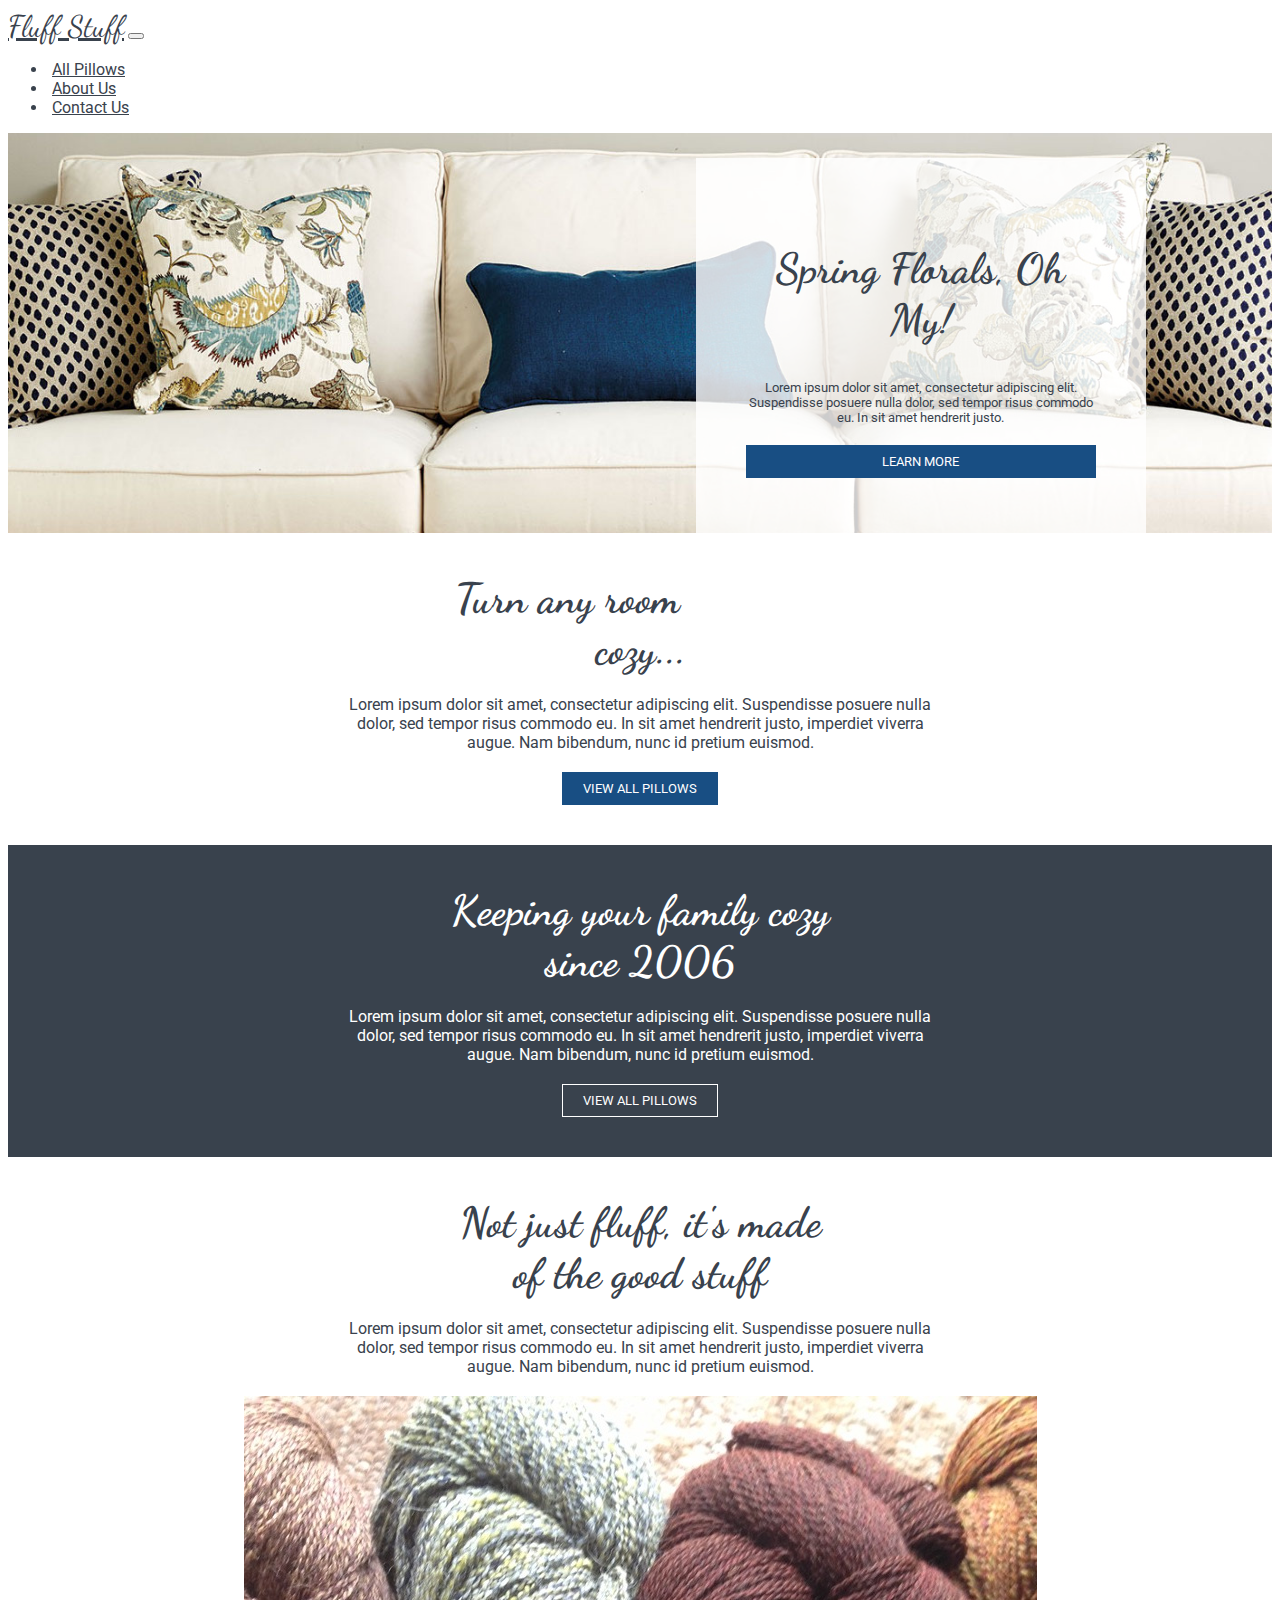
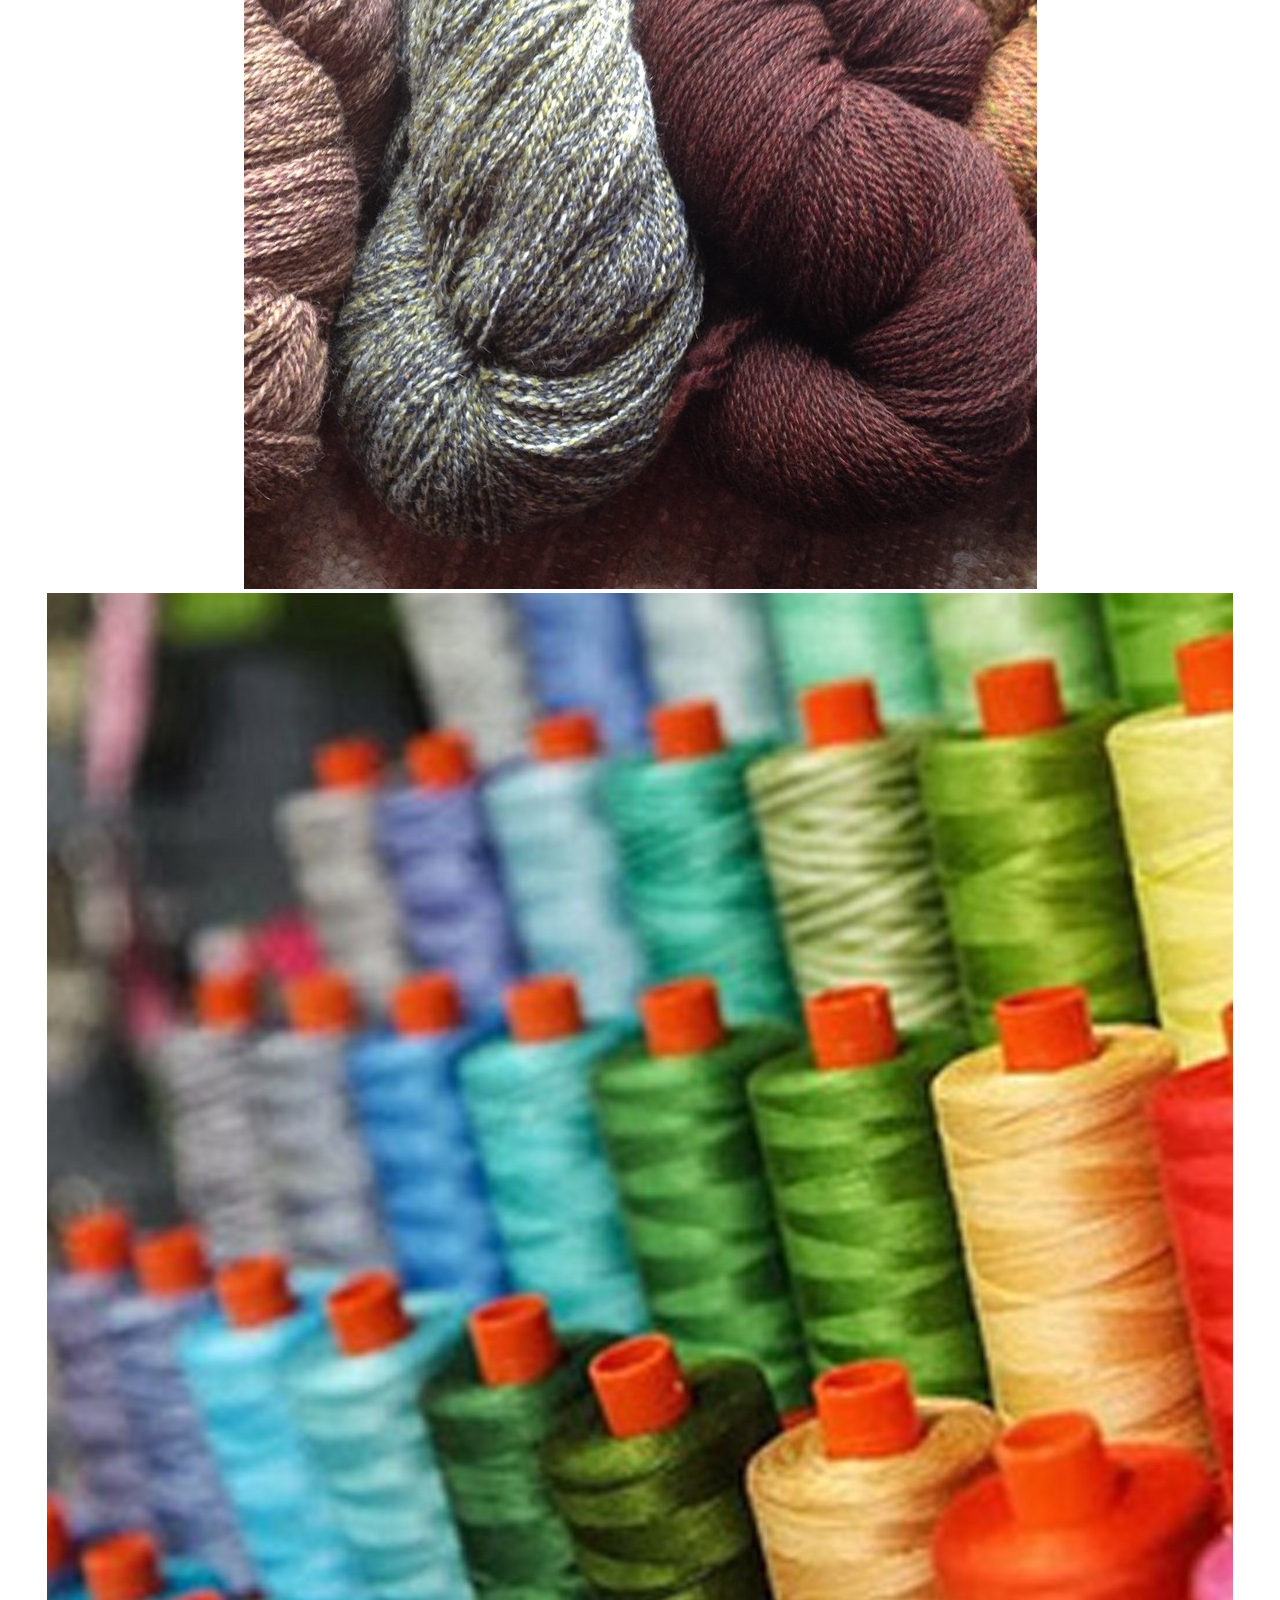
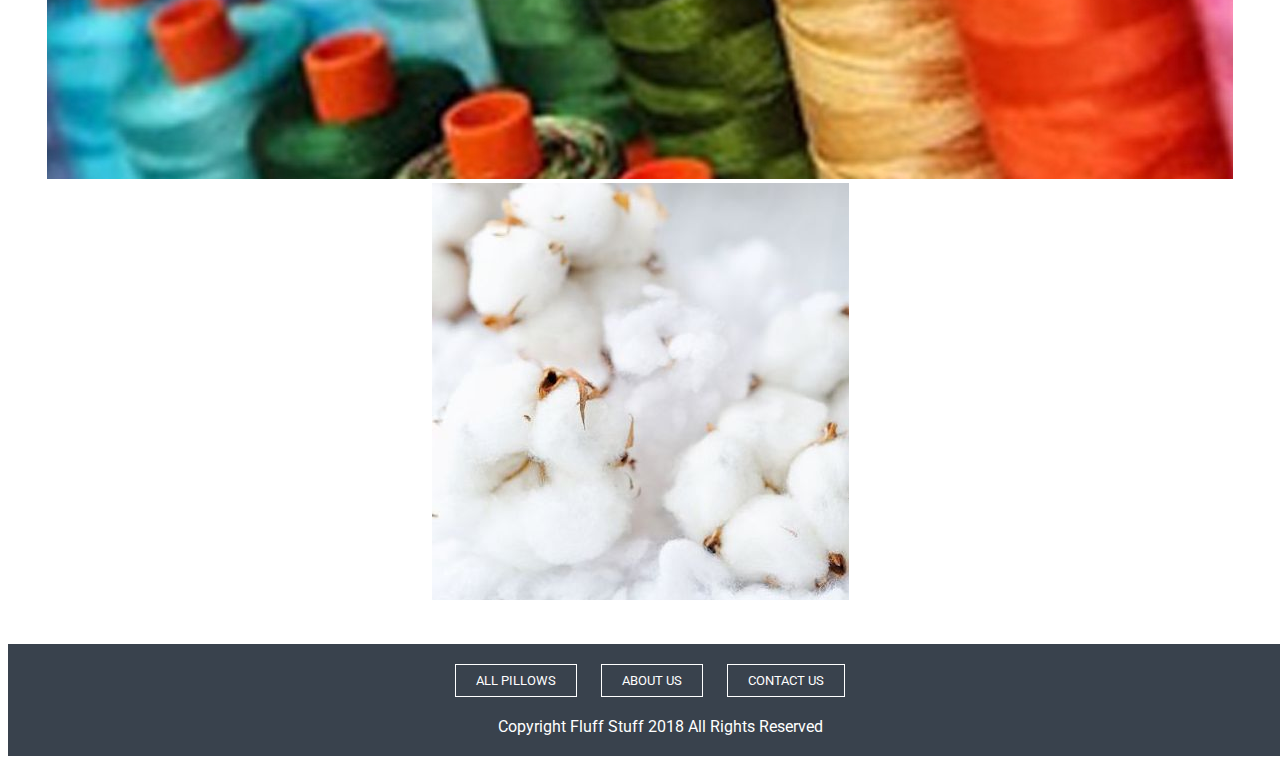
==== index.html @ 09ba4029 "init" ====
<!doctype html>
<html lang="en">
<head>
    <meta charset="utf-8">
    <meta name="viewport" content="width=device-width, initial-scale=1, shrink-to-fit=no">

    <!--Imports-->
    <link rel="stylesheet" href="https://stackpath.bootstrapcdn.com/bootstrap/4.1.3/css/bootstrap.min.css" integrity="sha384-MCw98/SFnGE8fJT3GXwEOngsV7Zt27NXFoaoApmYm81iuXoPkFOJwJ8ERdknLPMO" crossorigin="anonymous">
    <link rel="stylesheet" href="styles/index.css">
    <script src="scripts/product.js"></script>
    <script src="scripts/index.js"></script>

    <title>Fluff Stuff</title>
</head>
<body>

<nav class="navbar navbar-expand-lg navbar-light">
    <a class="navbar-brand" href="#">Fluff Stuff</a>
    <button class="navbar-toggler" type="button" data-toggle="collapse" data-target="#navbarSupportedContent" aria-controls="navbarSupportedContent" aria-expanded="false" aria-label="Toggle navigation">
        <span class="navbar-toggler-icon"></span>
    </button>

    <div class="collapse navbar-collapse" id="navbarSupportedContent">
        <ul class="navbar-nav ml-auto">
            <li class="nav-item">
                <a class="nav-link" href="#">All Pillows</a>
            </li>
            <li class="nav-item">
                <a class="nav-link" href="#">About Us</a>
            </li>
            <li class="nav-item">
                <a class="nav-link" href="#">Contact Us</a>
            </li>
        </ul>
    </div>
</nav>

<div class="banner">
    <div class="banner__content">
        <h2 class="banner__content__title">
            Spring Florals, Oh My!
        </h2>
        <div class="banner__content__body">
            Lorem ipsum dolor sit amet, consectetur adipiscing elit. Suspendisse posuere nulla dolor, sed tempor risus commodo eu. In sit amet hendrerit justo.
        </div>
        <button class="banner__content__button btn btn-positive">
            Learn More
        </button>
    </div>
</div>

<div class="section">
    <h1 class="section__title">Turn any room cozy...</h1>
    <div class="section__description">
        Lorem ipsum dolor sit amet, consectetur adipiscing elit. Suspendisse posuere nulla dolor, sed tempor risus commodo eu. In sit amet hendrerit justo, imperdiet viverra augue. Nam bibendum, nunc id pretium euismod.
    </div>
    <button class="section__button btn btn-positive">
        View All Pillows
    </button>
</div>

<div class="section section--inverted">
    <h1 class="section__title">Keeping your family cozy since 2006</h1>
    <div class="section__description">
        Lorem ipsum dolor sit amet, consectetur adipiscing elit. Suspendisse posuere nulla dolor, sed tempor risus commodo eu. In sit amet hendrerit justo, imperdiet viverra augue. Nam bibendum, nunc id pretium euismod.
    </div>
    <button class="section__button btn btn-negative">
        View All Pillows
    </button>
</div>

<div class="section">
    <h1 class="section__title">Not just fluff, it's made of the good stuff</h1>
    <div class="section__description">
        Lorem ipsum dolor sit amet, consectetur adipiscing elit. Suspendisse posuere nulla dolor, sed tempor risus commodo eu. In sit amet hendrerit justo, imperdiet viverra augue. Nam bibendum, nunc id pretium euismod.
    </div>
    <div class="row section__images">
        <div class="col-xs-12 col-sm-2 offset-sm-3">
            <img class="img img-fluid" src="images/home1.jpg">
        </div>
        <div class="col-xs-12 col-sm-2">
            <img class="img img-fluid" src="images/home2.jpg">
        </div>
        <div class="col-xs-12 col-sm-2">
            <img class="img img-fluid" src="images/home3.jpg">
        </div>
    </div>
</div>

<footer class="footer">
    <button class="btn btn-negative">
        All Pillows
    </button>
    <button class="btn btn-negative">
        About Us
    </button>
    <button class="btn btn-negative">
        Contact Us
    </button>
    <div class="footer__copyright">
        Copyright Fluff Stuff 2018 All Rights Reserved
    </div>
</footer>

<!-- Optional JavaScript -->
<!-- jQuery first, then Popper.js, then Bootstrap JS -->
<script src="https://code.jquery.com/jquery-3.3.1.slim.min.js" integrity="sha384-q8i/X+965DzO0rT7abK41JStQIAqVgRVzpbzo5smXKp4YfRvH+8abtTE1Pi6jizo" crossorigin="anonymous"></script>
<script src="https://cdnjs.cloudflare.com/ajax/libs/popper.js/1.14.3/umd/popper.min.js" integrity="sha384-ZMP7rVo3mIykV+2+9J3UJ46jBk0WLaUAdn689aCwoqbBJiSnjAK/l8WvCWPIPm49" crossorigin="anonymous"></script>
<script src="https://stackpath.bootstrapcdn.com/bootstrap/4.1.3/js/bootstrap.min.js" integrity="sha384-ChfqqxuZUCnJSK3+MXmPNIyE6ZbWh2IMqE241rYiqJxyMiZ6OW/JmZQ5stwEULTy" crossorigin="anonymous"></script>
</body>
</html>
---- styles/index.css ----
@import url("https://fonts.googleapis.com/css?family=Dancing+Script|Roboto");
button.btn {
  text-transform: uppercase;
  font-family: "Roboto", Helvetica, Arial sans-serif;
  border-radius: 0;
  padding: 8px 20px; }
  button.btn.btn-positive {
    background: #184E83;
    color: #fff;
    border: 1px solid transparent; }
    button.btn.btn-positive:hover {
      background: #2068ae; }
  button.btn.btn-negative {
    background: #39424D;
    color: #fff;
    border: 1px solid #fff; }
    button.btn.btn-negative:hover {
      background: #4f5b6a; }

.banner {
  height: 400px;
  width: 100%;
  background: url("../images/banner.jpg");
  background-size: cover; }
  .banner__content {
    display: inline-block;
    background: rgba(255, 255, 255, 0.8);
    width: 350px;
    height: 350px;
    margin-right: 10%;
    margin-top: 25px;
    padding: 50px;
    float: right; }
    .banner__content__title {
      font-size: 42px;
      text-align: center; }
    .banner__content__body {
      font-size: 13px;
      text-align: center; }
    .banner__content__button {
      margin-top: 20px;
      width: 100%; }

.section {
  text-align: center;
  padding: 20px 20px 40px 20px; }
  .section--inverted {
    background: #39424D;
    color: #fff; }
    .section--inverted * {
      color: #fff; }
  .section__title {
    width: 400px;
    margin: 0 auto;
    margin-top: 20px; }
  .section__description {
    width: 600px;
    margin: 0 auto;
    margin-top: 20px; }
  .section__images {
    margin-top: 20px; }
    .section__images__image {
      border-radius: 50%; }
  .section__button {
    margin-top: 20px; }

.footer {
  width: 100%;
  padding: 20px;
  background: #39424D;
  text-align: center; }
  .footer .btn {
    margin-right: 20px; }
  .footer__copyright {
    margin-top: 20px;
    display: inline-block;
    width: 100%; }
  .footer * {
    color: #fff; }

.navbar {
  background-color: #fff; }
  .navbar .navbar-brand {
    color: #39424D;
    font-family: "Dancing Script", cursive;
    font-size: 30px; }
    .navbar .navbar-brand:hover, .navbar .navbar-brand:focus {
      color: #39424D; }
  .navbar .navbar-text {
    color: #39424D; }
    .navbar .navbar-text a {
      color: #39424D; }
      .navbar .navbar-text a:hover, .navbar .navbar-text a:focus {
        color: #39424D; }
  .navbar .navbar-nav .nav-link {
    color: #39424D;
    border-radius: .25rem;
    margin: 0 0.25em; }
    .navbar .navbar-nav .nav-link:not(.disabled):hover, .navbar .navbar-nav .nav-link:not(.disabled):focus {
      color: #39424D; }
  .navbar .navbar-nav .dropdown-menu {
    background-color: #fff;
    border-color: #fff; }
    .navbar .navbar-nav .dropdown-menu .dropdown-item {
      color: #39424D; }
      .navbar .navbar-nav .dropdown-menu .dropdown-item:hover, .navbar .navbar-nav .dropdown-menu .dropdown-item:focus, .navbar .navbar-nav .dropdown-menu .dropdown-item.active {
        color: #39424D;
        background-color: #fff; }
    .navbar .navbar-nav .dropdown-menu .dropdown-divider {
      border-top-color: #fff; }
  .navbar .navbar-nav .nav-item.active .nav-link, .navbar .navbar-nav .nav-item.active .nav-link:hover, .navbar .navbar-nav .nav-item.active .nav-link:focus, .navbar .navbar-nav .nav-item.show .nav-link, .navbar .navbar-nav .nav-item.show .nav-link:hover, .navbar .navbar-nav .nav-item.show .nav-link:focus {
    color: #39424D;
    background-color: #fff; }
  .navbar .navbar-toggle {
    border-color: #fff; }
    .navbar .navbar-toggle:hover, .navbar .navbar-toggle:focus {
      background-color: #fff; }
    .navbar .navbar-toggle .navbar-toggler-icon {
      color: #39424D; }
  .navbar .navbar-collapse,
  .navbar .navbar-form {
    border-color: #39424D; }
  .navbar .navbar-link {
    color: #39424D; }
    .navbar .navbar-link:hover {
      color: #39424D; }

@media (max-width: 575px) {
  .navbar-expend-sm .navbar-nav .show .dropdown-menu .dropdown-item {
    color: #39424D; }
    .navbar-expend-sm .navbar-nav .show .dropdown-menu .dropdown-item:hover, .navbar-expend-sm .navbar-nav .show .dropdown-menu .dropdown-item:focus {
      color: #39424D; }
  .navbar-expend-sm .navbar-nav .show .dropdown-menu .dropdown-item.active {
    color: #39424D;
    background-color: #fff; } }
@media (max-width: 767px) {
  .navbar-expend-md .navbar-nav .show .dropdown-menu .dropdown-item {
    color: #39424D; }
    .navbar-expend-md .navbar-nav .show .dropdown-menu .dropdown-item:hover, .navbar-expend-md .navbar-nav .show .dropdown-menu .dropdown-item:focus {
      color: #39424D; }
  .navbar-expend-md .navbar-nav .show .dropdown-menu .dropdown-item.active {
    color: #39424D;
    background-color: #fff; } }
@media (max-width: 991px) {
  .navbar-expend-lg .navbar-nav .show .dropdown-menu .dropdown-item {
    color: #39424D; }
    .navbar-expend-lg .navbar-nav .show .dropdown-menu .dropdown-item:hover, .navbar-expend-lg .navbar-nav .show .dropdown-menu .dropdown-item:focus {
      color: #39424D; }
  .navbar-expend-lg .navbar-nav .show .dropdown-menu .dropdown-item.active {
    color: #39424D;
    background-color: #fff; } }
@media (max-width: 1199px) {
  .navbar-expend-xl .navbar-nav .show .dropdown-menu .dropdown-item {
    color: #39424D; }
    .navbar-expend-xl .navbar-nav .show .dropdown-menu .dropdown-item:hover, .navbar-expend-xl .navbar-nav .show .dropdown-menu .dropdown-item:focus {
      color: #39424D; }
  .navbar-expend-xl .navbar-nav .show .dropdown-menu .dropdown-item.active {
    color: #39424D;
    background-color: #fff; } }
.navbar-expend .navbar-nav .show .dropdown-menu .dropdown-item {
  color: #39424D; }
  .navbar-expend .navbar-nav .show .dropdown-menu .dropdown-item:hover, .navbar-expend .navbar-nav .show .dropdown-menu .dropdown-item:focus {
    color: #39424D; }
.navbar-expend .navbar-nav .show .dropdown-menu .dropdown-item.active {
  color: #39424D;
  background-color: #fff; }

body {
  font-family: "Roboto", Helvetica, Arial sans-serif;
  color: #39424D; }

h1, h2 {
  font-family: "Dancing Script", cursive;
  color: #39424D; }

h1 {
  font-size: 42px; }

/*# sourceMappingURL=index.css.map */
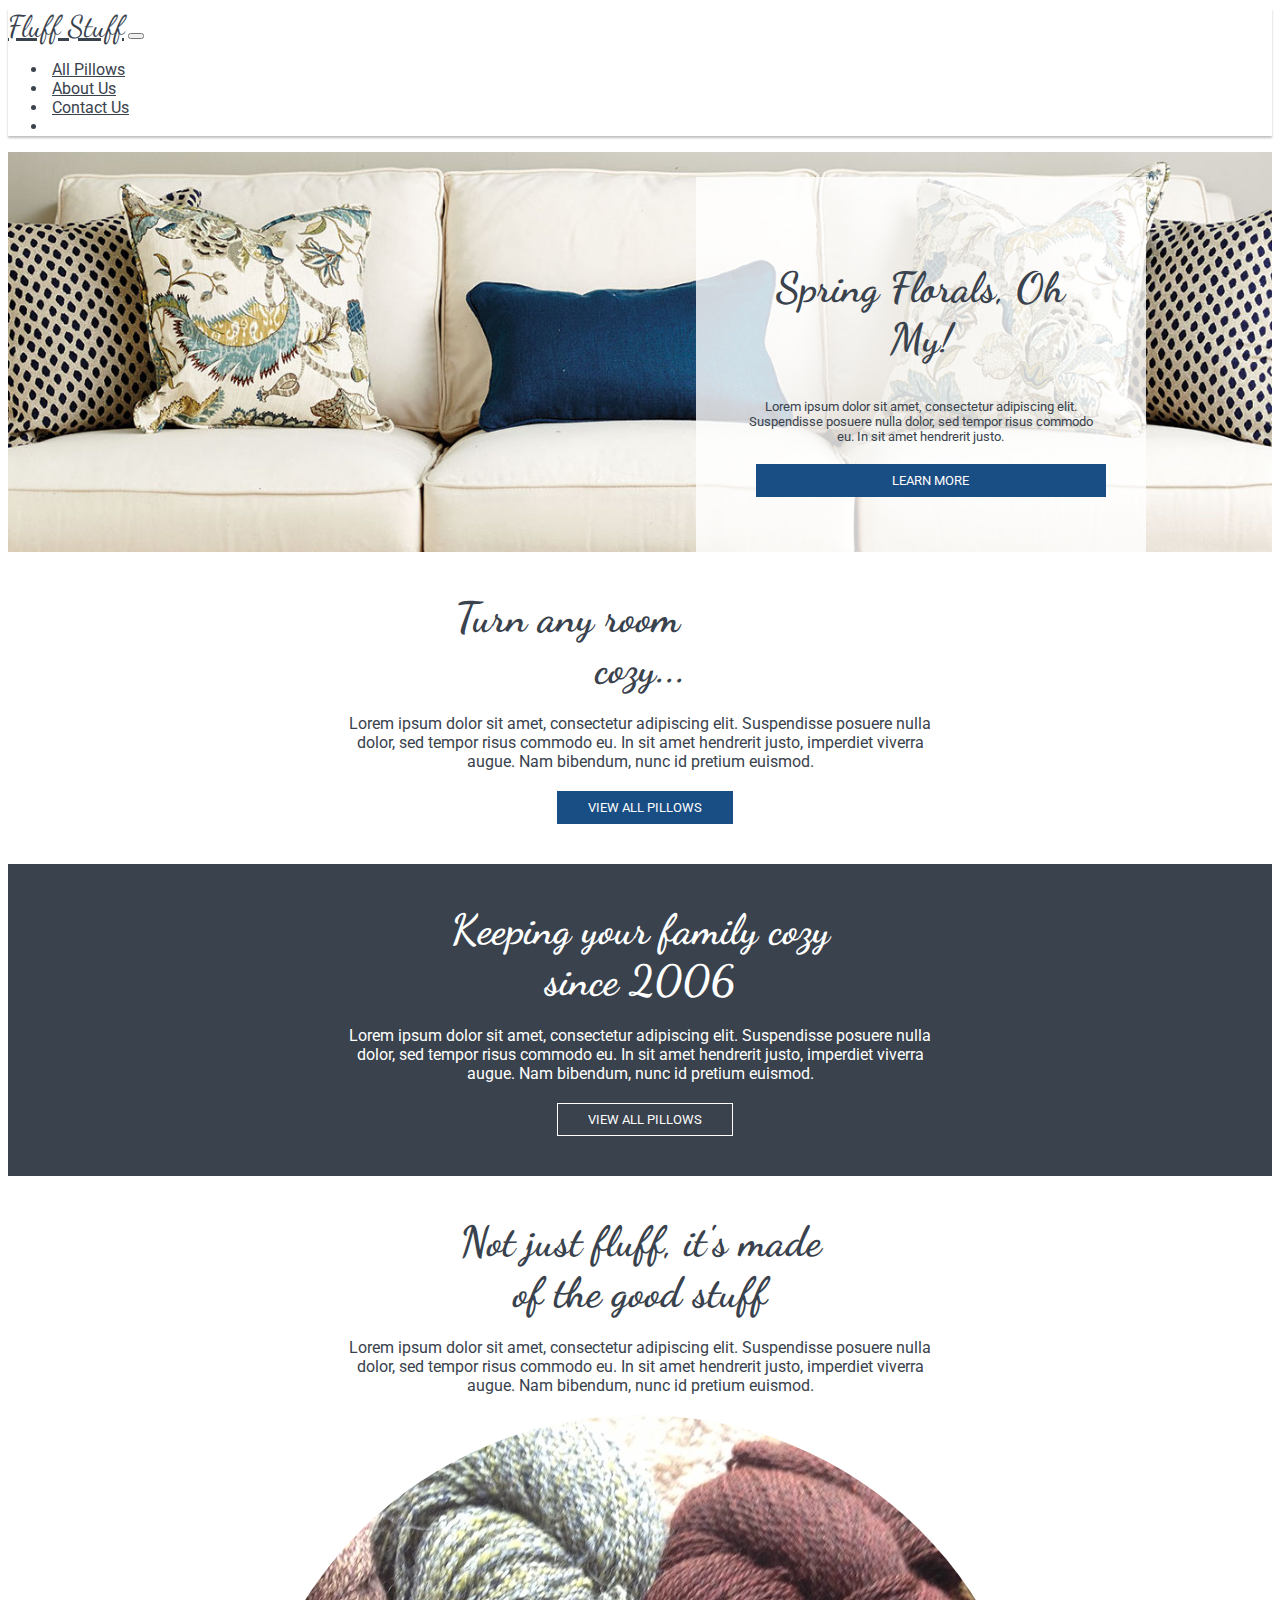
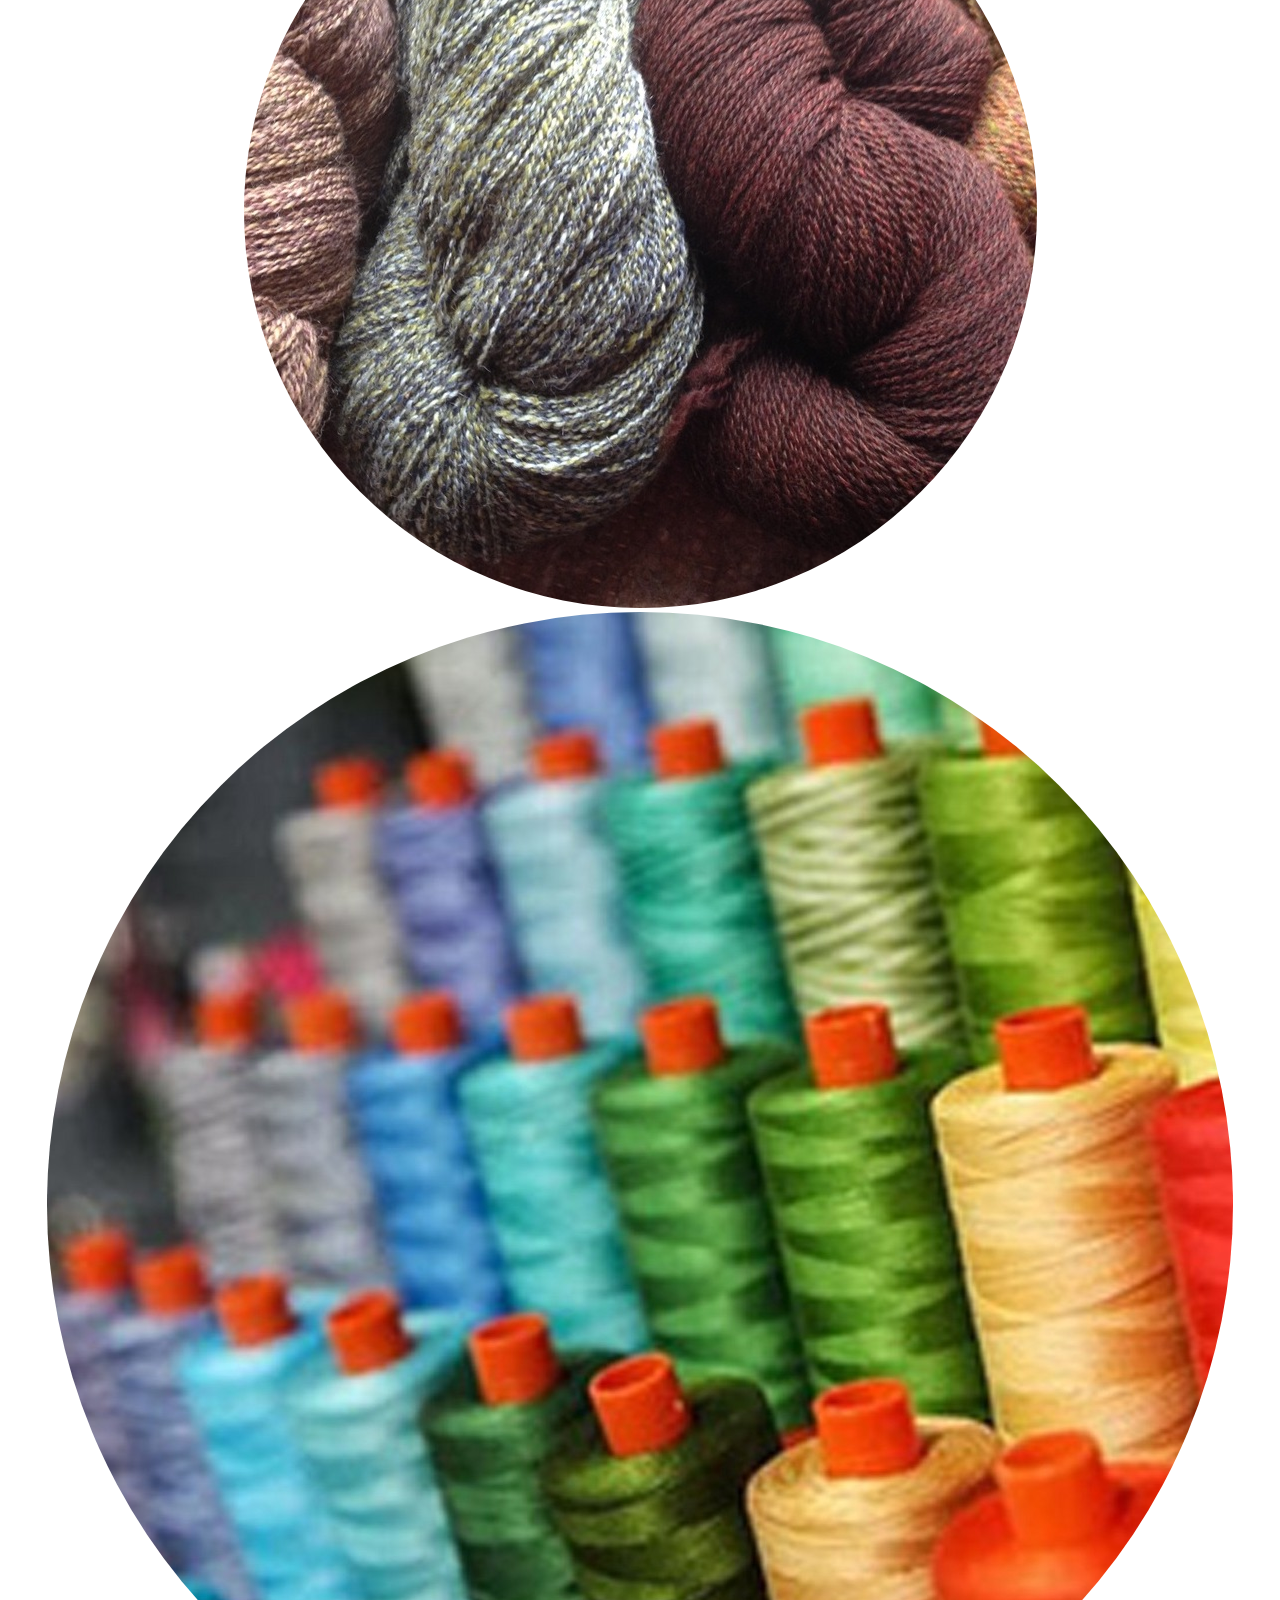
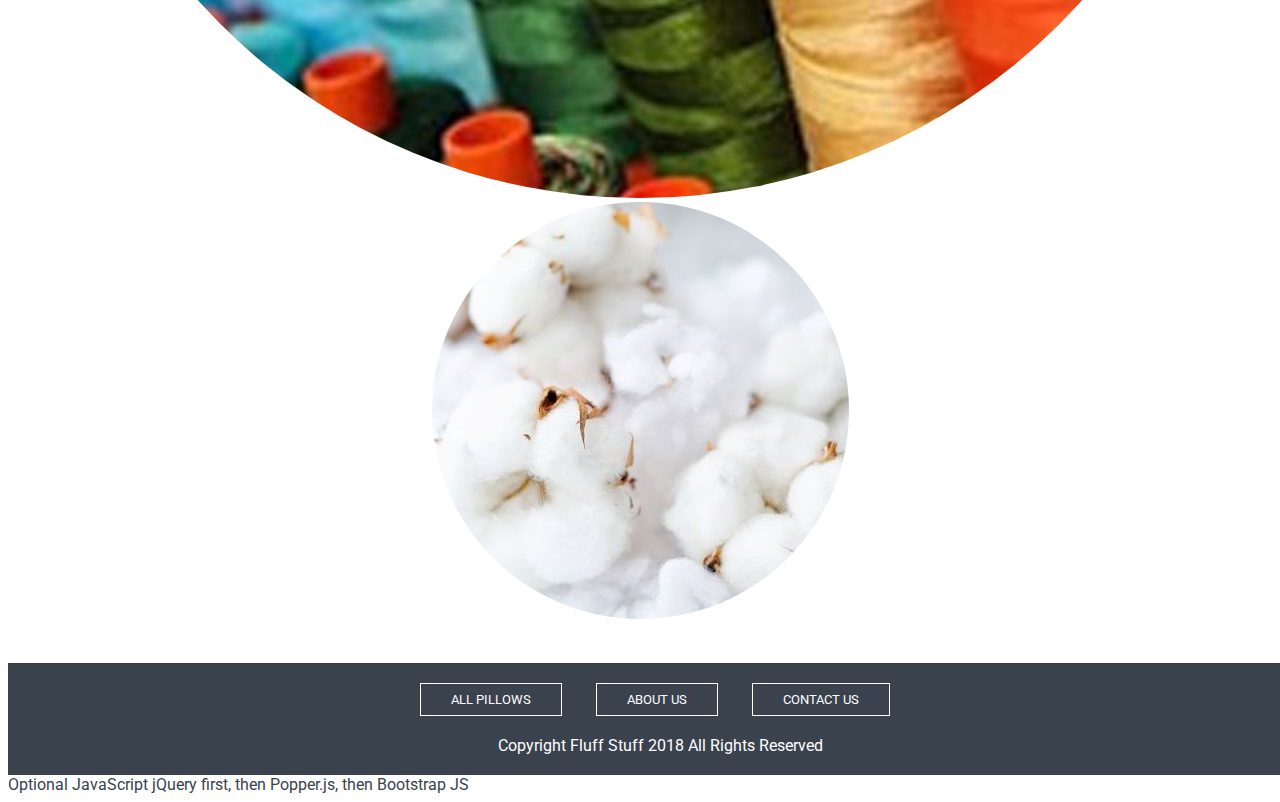
==== commit e660114c: "functionality for colorpicker and incrementer" ====
--- a/index.html
+++ b/index.html
@@ -7,7 +7,8 @@
     <!--Imports-->
     <link rel="stylesheet" href="https://stackpath.bootstrapcdn.com/bootstrap/4.1.3/css/bootstrap.min.css" integrity="sha384-MCw98/SFnGE8fJT3GXwEOngsV7Zt27NXFoaoApmYm81iuXoPkFOJwJ8ERdknLPMO" crossorigin="anonymous">
     <link rel="stylesheet" href="styles/index.css">
-    <script src="scripts/product.js"></script>
+    <link rel="stylesheet" href="https://use.fontawesome.com/releases/v5.3.1/css/all.css" integrity="sha384-mzrmE5qonljUremFsqc01SB46JvROS7bZs3IO2EmfFsd15uHvIt+Y8vEf7N7fWAU" crossorigin="anonymous">
+    <script src="scripts/Product.js"></script>
     <script src="scripts/index.js"></script>
 
     <title>Fluff Stuff</title>
@@ -15,7 +16,7 @@
 <body>
 
 <nav class="navbar navbar-expand-lg navbar-light">
-    <a class="navbar-brand" href="#">Fluff Stuff</a>
+    <a class="navbar-brand" href="index.html">Fluff Stuff</a>
     <button class="navbar-toggler" type="button" data-toggle="collapse" data-target="#navbarSupportedContent" aria-controls="navbarSupportedContent" aria-expanded="false" aria-label="Toggle navigation">
         <span class="navbar-toggler-icon"></span>
     </button>
@@ -23,13 +24,18 @@
     <div class="collapse navbar-collapse" id="navbarSupportedContent">
         <ul class="navbar-nav ml-auto">
             <li class="nav-item">
-                <a class="nav-link" href="#">All Pillows</a>
+                <a class="nav-link" href="products.html">All Pillows</a>
             </li>
             <li class="nav-item">
                 <a class="nav-link" href="#">About Us</a>
             </li>
             <li class="nav-item">
                 <a class="nav-link" href="#">Contact Us</a>
+            </li>
+            <li class="nav-item">
+                <a class="nav-link" href="#">
+                    <i class="fas fa-shopping-cart"></i>
+                </a>
             </li>
         </ul>
     </div>
@@ -43,34 +49,34 @@
         <div class="banner__content__body">
             Lorem ipsum dolor sit amet, consectetur adipiscing elit. Suspendisse posuere nulla dolor, sed tempor risus commodo eu. In sit amet hendrerit justo.
         </div>
-        <button class="banner__content__button btn btn-positive">
+        <button class="banner__content__button btn btn-positive" onclick="window.location='products.html';">
             Learn More
         </button>
     </div>
 </div>
 
 <div class="section">
-    <h1 class="section__title">Turn any room cozy...</h1>
+    <h2 class="section__title">Turn any room cozy...</h2>
     <div class="section__description">
         Lorem ipsum dolor sit amet, consectetur adipiscing elit. Suspendisse posuere nulla dolor, sed tempor risus commodo eu. In sit amet hendrerit justo, imperdiet viverra augue. Nam bibendum, nunc id pretium euismod.
     </div>
-    <button class="section__button btn btn-positive">
+    <button class="section__button btn btn-positive" onclick="window.location='products.html';">
         View All Pillows
     </button>
 </div>
 
 <div class="section section--inverted">
-    <h1 class="section__title">Keeping your family cozy since 2006</h1>
+    <h2 class="section__title">Keeping your family cozy since 2006</h2>
     <div class="section__description">
         Lorem ipsum dolor sit amet, consectetur adipiscing elit. Suspendisse posuere nulla dolor, sed tempor risus commodo eu. In sit amet hendrerit justo, imperdiet viverra augue. Nam bibendum, nunc id pretium euismod.
     </div>
-    <button class="section__button btn btn-negative">
+    <button class="section__button btn btn-negative" onclick="window.location='products.html';">
         View All Pillows
     </button>
 </div>
 
 <div class="section">
-    <h1 class="section__title">Not just fluff, it's made of the good stuff</h1>
+    <h2 class="section__title">Not just fluff, it's made of the good stuff</h2>
     <div class="section__description">
         Lorem ipsum dolor sit amet, consectetur adipiscing elit. Suspendisse posuere nulla dolor, sed tempor risus commodo eu. In sit amet hendrerit justo, imperdiet viverra augue. Nam bibendum, nunc id pretium euismod.
     </div>
@@ -88,7 +94,7 @@
 </div>
 
 <footer class="footer">
-    <button class="btn btn-negative">
+    <button class="btn btn-negative" onclick="window.location='products.html';">
         All Pillows
     </button>
     <button class="btn btn-negative">
@@ -102,8 +108,9 @@
     </div>
 </footer>
 
-<!-- Optional JavaScript -->
-<!-- jQuery first, then Popper.js, then Bootstrap JS -->
+
+ Optional JavaScript
+ jQuery first, then Popper.js, then Bootstrap JS
 <script src="https://code.jquery.com/jquery-3.3.1.slim.min.js" integrity="sha384-q8i/X+965DzO0rT7abK41JStQIAqVgRVzpbzo5smXKp4YfRvH+8abtTE1Pi6jizo" crossorigin="anonymous"></script>
 <script src="https://cdnjs.cloudflare.com/ajax/libs/popper.js/1.14.3/umd/popper.min.js" integrity="sha384-ZMP7rVo3mIykV+2+9J3UJ46jBk0WLaUAdn689aCwoqbBJiSnjAK/l8WvCWPIPm49" crossorigin="anonymous"></script>
 <script src="https://stackpath.bootstrapcdn.com/bootstrap/4.1.3/js/bootstrap.min.js" integrity="sha384-ChfqqxuZUCnJSK3+MXmPNIyE6ZbWh2IMqE241rYiqJxyMiZ6OW/JmZQ5stwEULTy" crossorigin="anonymous"></script>
--- a/styles/index.css
+++ b/styles/index.css
@@ -1,9 +1,18 @@
 @import url("https://fonts.googleapis.com/css?family=Dancing+Script|Roboto");
+a.link {
+  color: #39424D;
+  font-size: 18px; }
+  a.link--back:before {
+    content: "\f0a8";
+    font-family: "FontAwesome";
+    margin-right: 5px; }
+
 button.btn {
   text-transform: uppercase;
   font-family: "Roboto", Helvetica, Arial sans-serif;
   border-radius: 0;
-  padding: 8px 20px; }
+  padding: 8px 30px;
+  margin-left: 10px; }
   button.btn.btn-positive {
     background: #184E83;
     color: #fff;
@@ -16,6 +25,10 @@
     border: 1px solid #fff; }
     button.btn.btn-negative:hover {
       background: #4f5b6a; }
+    button.btn.btn-negative--white {
+      background: #fff;
+      border-color: #184E83;
+      color: #184E83; }
 
 .banner {
   height: 400px;
@@ -41,6 +54,13 @@
       margin-top: 20px;
       width: 100%; }
 
+.divider {
+  max-width: 1000px;
+  width: 80%;
+  background: #39424D;
+  height: 2px;
+  margin: 0 auto; }
+
 .section {
   text-align: center;
   padding: 20px 20px 40px 20px; }
@@ -57,9 +77,19 @@
     width: 600px;
     margin: 0 auto;
     margin-top: 20px; }
+  .section__nav {
+    margin: 20px 0 40px; }
+    .section__nav ul {
+      list-style: none; }
+      .section__nav ul li {
+        display: inline-block;
+        margin-right: 30px;
+        padding: 5px 0 10px; }
+        .section__nav ul li.active {
+          border-bottom: 3px solid #39424D; }
   .section__images {
     margin-top: 20px; }
-    .section__images__image {
+    .section__images img {
       border-radius: 50%; }
   .section__button {
     margin-top: 20px; }
@@ -78,8 +108,14 @@
   .footer * {
     color: #fff; }
 
+.nav-link {
+  border-radius: 0; }
+  .nav-link.active {
+    border-bottom: 3px solid #39424D; }
+
 .navbar {
-  background-color: #fff; }
+  background-color: #fff;
+  box-shadow: 0px 2px 2px rgba(0, 0, 0, 0.25); }
   .navbar .navbar-brand {
     color: #39424D;
     font-family: "Dancing Script", cursive;
@@ -94,7 +130,7 @@
         color: #39424D; }
   .navbar .navbar-nav .nav-link {
     color: #39424D;
-    border-radius: .25rem;
+    border-radius: 0;
     margin: 0 0.25em; }
     .navbar .navbar-nav .nav-link:not(.disabled):hover, .navbar .navbar-nav .nav-link:not(.disabled):focus {
       color: #39424D; }
@@ -165,15 +201,84 @@
   color: #39424D;
   background-color: #fff; }
 
+.product-detail {
+  height: calc(100vh - 70px);
+  max-width: 1000px;
+  margin: 0 auto;
+  padding: 40px 0; }
+  .product-detail__image {
+    height: calc(100vh - 300px);
+    background-size: contain;
+    background-position: top center;
+    background-repeat: no-repeat; }
+  .product-detail__name {
+    margin-top: 60px; }
+  .product-detail #colorpicker {
+    text-indent: 35px; }
+  .product-detail #colorpreview {
+    display: inline-block;
+    height: 28px;
+    width: 30px;
+    background-color: #d1ffee;
+    border: 1px solid #ddd;
+    position: absolute;
+    left: 22px;
+    top: 4px; }
+  .product-detail__rating, .product-detail__price {
+    font-size: 20px;
+    display: inline-flex;
+    margin-right: 5px; }
+  .product-detail__form {
+    margin-top: 20px; }
+    .product-detail__form .incrementer {
+      padding-left: 5px;
+      padding-right: 5px; }
+      .product-detail__form .incrementer .fa {
+        margin: -10px 0;
+        padding: 10px; }
+    .product-detail__form #cart-button {
+      width: 100%; }
+  .product-detail .divider {
+    width: 100%;
+    margin: 40px 0; }
+
+.all-products {
+  max-width: 1000px;
+  margin: 0 auto; }
+
+.product {
+  margin-bottom: 40px; }
+  .product__title {
+    font-size: 16px;
+    color: #39424D; }
+  .product__rating {
+    font-size: 14px;
+    display: inline-block;
+    margin-left: 5px;
+    color: #5a6879; }
+  .product__image {
+    height: 150px;
+    width: 100%;
+    background-size: contain;
+    background-position: center center;
+    background-repeat: no-repeat; }
+  .product__price {
+    font-weight: bold;
+    display: inline-block;
+    color: #5a6879; }
+  .product__desc {
+    font-size: 11px;
+    max-height: 60px;
+    text-overflow: ellipsis;
+    overflow: hidden; }
+
 body {
   font-family: "Roboto", Helvetica, Arial sans-serif;
   color: #39424D; }
 
 h1, h2 {
   font-family: "Dancing Script", cursive;
-  color: #39424D; }
-
-h1 {
+  color: #39424D;
   font-size: 42px; }
 
 /*# sourceMappingURL=index.css.map */
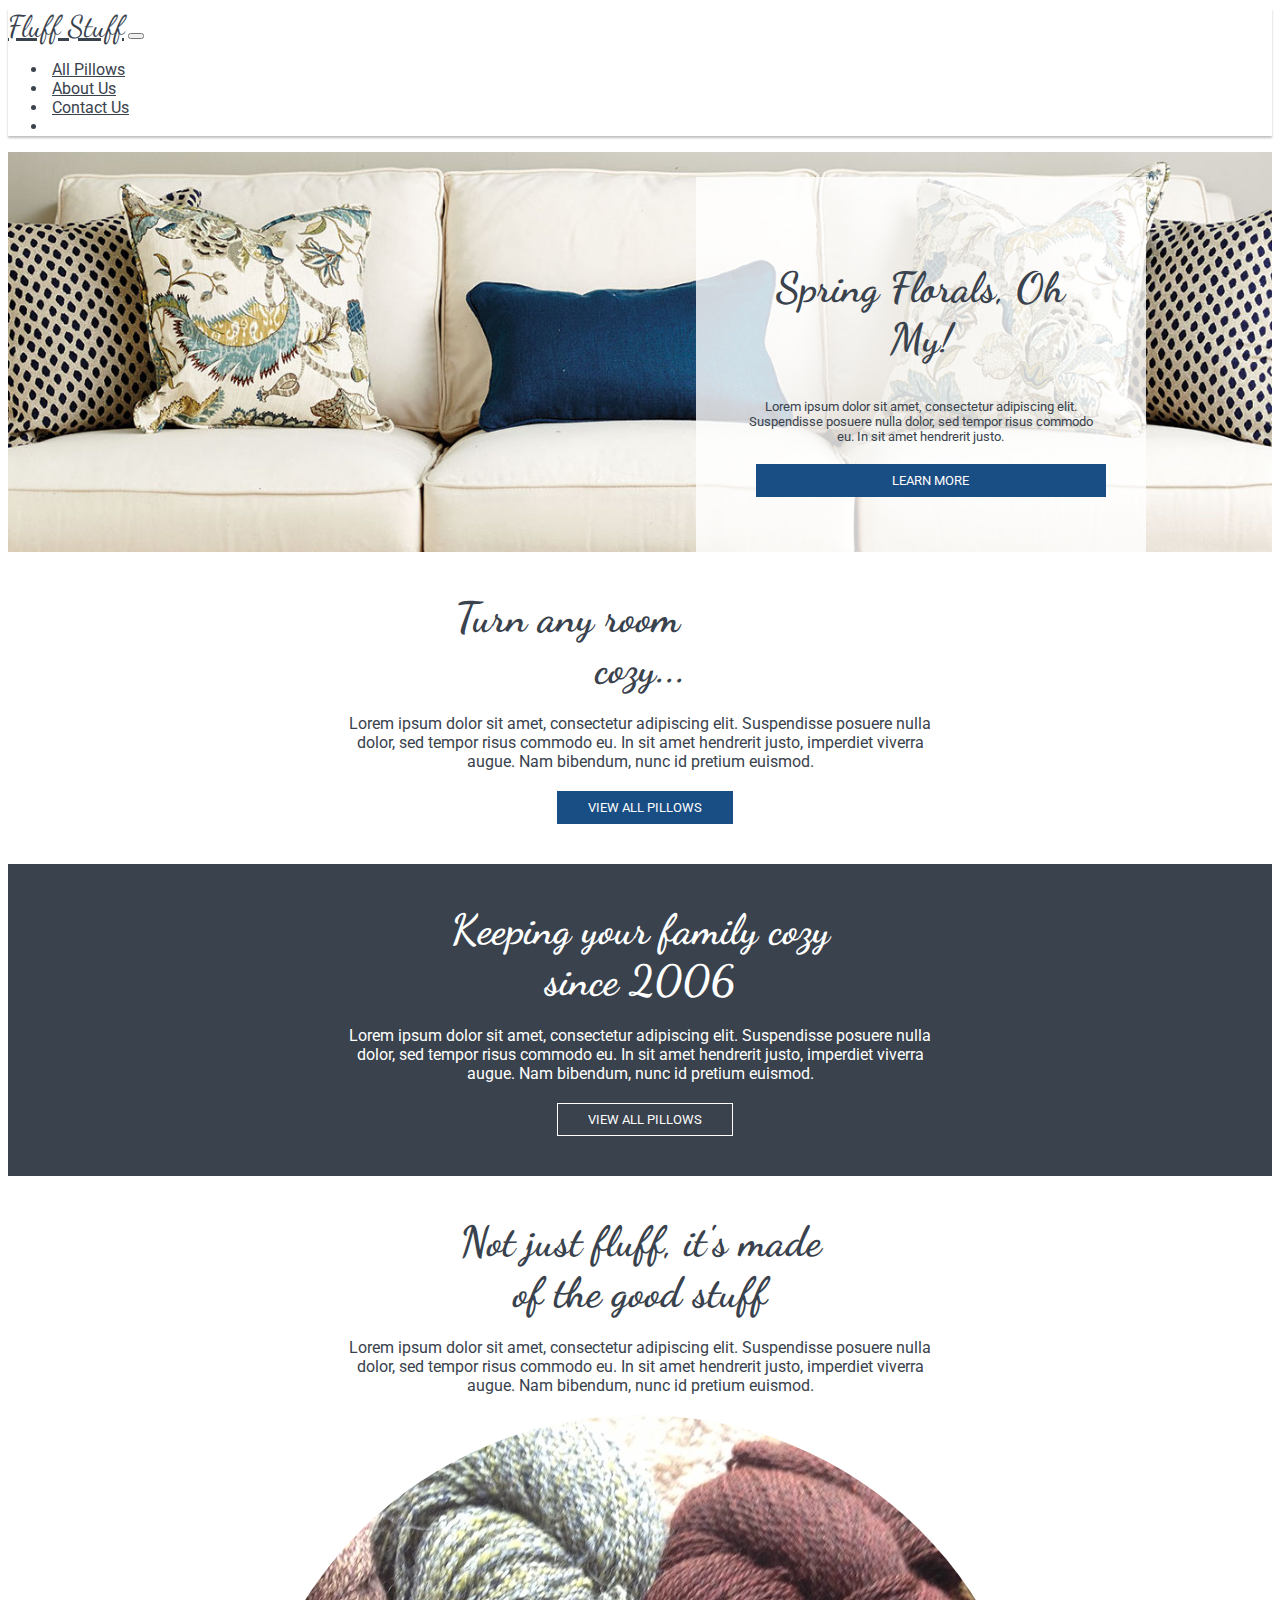
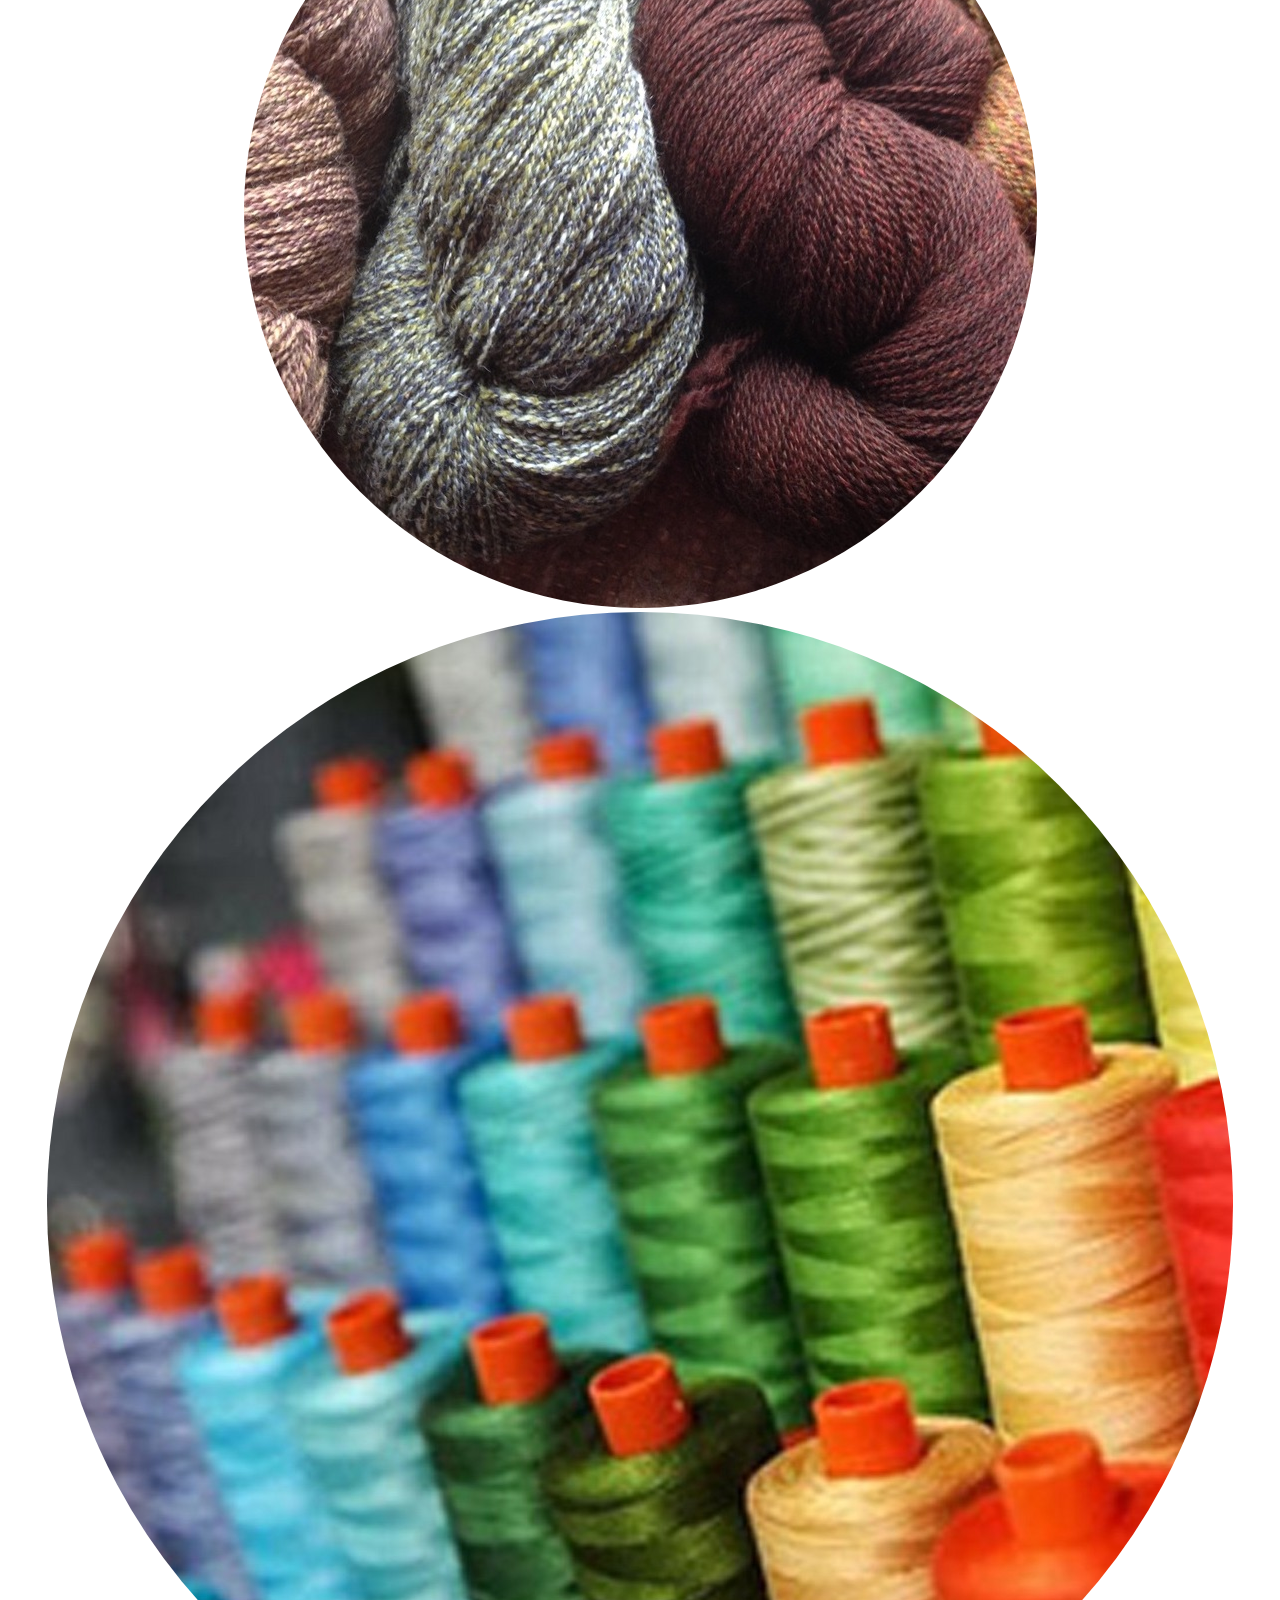
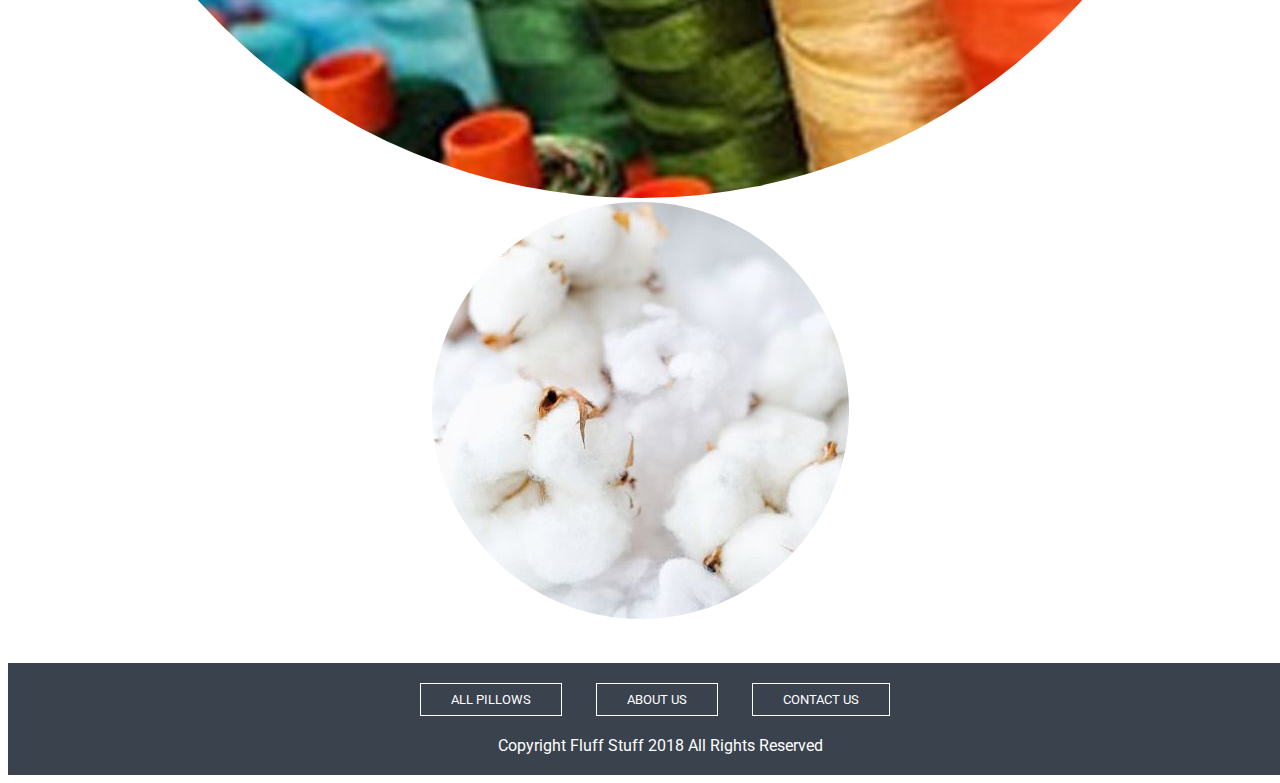
==== commit 011f625a: "rest of product page" ====
--- a/index.html
+++ b/index.html
@@ -108,9 +108,6 @@
     </div>
 </footer>
 
-
- Optional JavaScript
- jQuery first, then Popper.js, then Bootstrap JS
 <script src="https://code.jquery.com/jquery-3.3.1.slim.min.js" integrity="sha384-q8i/X+965DzO0rT7abK41JStQIAqVgRVzpbzo5smXKp4YfRvH+8abtTE1Pi6jizo" crossorigin="anonymous"></script>
 <script src="https://cdnjs.cloudflare.com/ajax/libs/popper.js/1.14.3/umd/popper.min.js" integrity="sha384-ZMP7rVo3mIykV+2+9J3UJ46jBk0WLaUAdn689aCwoqbBJiSnjAK/l8WvCWPIPm49" crossorigin="anonymous"></script>
 <script src="https://stackpath.bootstrapcdn.com/bootstrap/4.1.3/js/bootstrap.min.js" integrity="sha384-ChfqqxuZUCnJSK3+MXmPNIyE6ZbWh2IMqE241rYiqJxyMiZ6OW/JmZQ5stwEULTy" crossorigin="anonymous"></script>
--- a/styles/index.css
+++ b/styles/index.css
@@ -56,7 +56,7 @@
 
 .divider {
   max-width: 1000px;
-  width: 80%;
+  width: 100%;
   background: #39424D;
   height: 2px;
   margin: 0 auto; }
@@ -202,7 +202,6 @@
   background-color: #fff; }
 
 .product-detail {
-  height: calc(100vh - 70px);
   max-width: 1000px;
   margin: 0 auto;
   padding: 40px 0; }
@@ -241,10 +240,15 @@
   .product-detail .divider {
     width: 100%;
     margin: 40px 0; }
+  .product-detail__subsection {
+    font-size: 12px; }
 
 .all-products {
   max-width: 1000px;
   margin: 0 auto; }
+
+.related-products {
+  margin-top: 20px; }
 
 .product {
   margin-bottom: 40px; }
@@ -281,4 +285,7 @@
   color: #39424D;
   font-size: 42px; }
 
+h3 {
+  font-size: 16px; }
+
 /*# sourceMappingURL=index.css.map */
